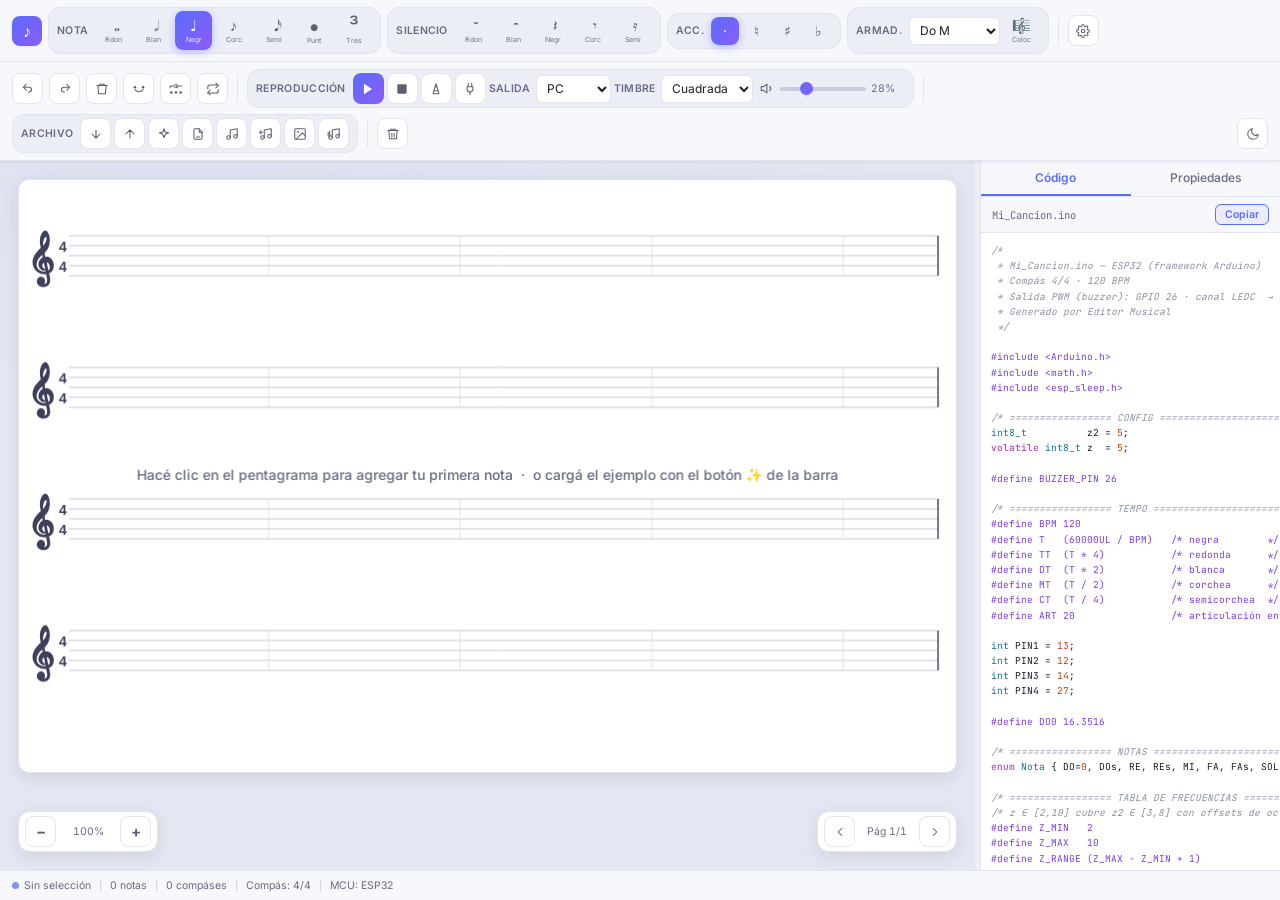
==== index.html @ 06bd2f4f "Fix: exportar la partitura como audio WAV" ====
<!DOCTYPE html>
<html lang="es" data-theme="light">
<head>
  <meta charset="UTF-8">
  <meta name="viewport" content="width=device-width, initial-scale=1.0">
  <meta name="description" content="Editor musical de pentagrama que genera código para ESP32, Arduino UNO y ATmega328P">
  <title>Editor Musical · Microcontroladores</title>
  <link rel="icon" href="data:image/svg+xml,%3Csvg%20xmlns%3D%27http%3A%2F%2Fwww.w3.org%2F2000%2Fsvg%27%20viewBox%3D%270%200%2032%2032%27%3E%0A%3Cdefs%3E%3ClinearGradient%20id%3D%27g%27%20x1%3D%270%27%20y1%3D%270%27%20x2%3D%271%27%20y2%3D%271%27%3E%0A%3Cstop%20offset%3D%270%27%20stop-color%3D%27%235B6CFF%27%2F%3E%3Cstop%20offset%3D%271%27%20stop-color%3D%27%238B5CF6%27%2F%3E%0A%3C%2FlinearGradient%3E%3C%2Fdefs%3E%0A%3Crect%20width%3D%2732%27%20height%3D%2732%27%20rx%3D%277%27%20fill%3D%27url%28%23g%29%27%2F%3E%0A%3Ctext%20x%3D%2716%27%20y%3D%2724%27%20font-family%3D%27Georgia%2Cserif%27%20font-size%3D%2722%27%20text-anchor%3D%27middle%27%20fill%3D%27%23FFFFFF%27%3E%26%239834%3B%3C%2Ftext%3E%0A%3C%2Fsvg%3E">
  <link rel="stylesheet" href="css/style.css">
</head>
<body>

<div id="app">

  <!-- TOOLBAR -->
  <header class="toolbar">

    <!-- Fila 1: controles de proyecto + herramientas musicales -->
    <div class="row row-1">
      <div class="brand" title="Editor Musical">
        <span class="brand-icon">♪</span>
      </div>

      <div class="tool-group" role="group" aria-label="Notas">
        <span class="group-label">Nota</span>
        <button class="tool-btn" data-dur="TT" data-rest="0" aria-pressed="false" title="Redonda (1)"><span class="sym">𝅝</span><span class="lbl">Rdon</span></button>
        <button class="tool-btn" data-dur="DT" data-rest="0" aria-pressed="false" title="Blanca (2)"><span class="sym">𝅗𝅥</span><span class="lbl">Blan</span></button>
        <button class="tool-btn active" data-dur="T" data-rest="0" aria-pressed="true" title="Negra (3)"><span class="sym">♩</span><span class="lbl">Negr</span></button>
        <button class="tool-btn" data-dur="MT" data-rest="0" aria-pressed="false" title="Corchea (4)"><span class="sym">♪</span><span class="lbl">Corc</span></button>
        <button class="tool-btn" data-dur="CT" data-rest="0" aria-pressed="false" title="Semicorchea (5)"><span class="sym">𝅘𝅥𝅯</span><span class="lbl">Semi</span></button>
        <button class="tool-btn dot-btn" id="dot-btn" aria-pressed="false" title="Puntillo (.)"><span class="sym">•</span><span class="lbl">Punt</span></button>
        <button class="tool-btn dot-btn" id="triplet-btn" aria-pressed="false" title="Tresillo (T): 3 figuras en el tiempo de 2"><span class="sym">³</span><span class="lbl">Tres</span></button>
      </div>

      <div class="tool-group" role="group" aria-label="Silencios">
        <span class="group-label">Silencio</span>
        <button class="tool-btn" data-dur="TT" data-rest="1" aria-pressed="false" title="Silencio de redonda"><span class="sym">𝄻</span><span class="lbl">Rdon</span></button>
        <button class="tool-btn" data-dur="DT" data-rest="1" aria-pressed="false" title="Silencio de blanca"><span class="sym">𝄼</span><span class="lbl">Blan</span></button>
        <button class="tool-btn" data-dur="T"  data-rest="1" aria-pressed="false" title="Silencio de negra"><span class="sym">𝄽</span><span class="lbl">Negr</span></button>
        <button class="tool-btn" data-dur="MT" data-rest="1" aria-pressed="false" title="Silencio de corchea"><span class="sym">𝄾</span><span class="lbl">Corc</span></button>
        <button class="tool-btn" data-dur="CT" data-rest="1" aria-pressed="false" title="Silencio de semicorchea"><span class="sym">𝄿</span><span class="lbl">Semi</span></button>
      </div>

      <div class="tool-group" role="group" aria-label="Accidentales">
        <span class="group-label">Acc.</span>
        <button class="acc-btn active" id="acc-none"    data-acc="none"    aria-pressed="true"  title="Automático: sigue la armadura">·</button>
        <button class="acc-btn"        id="acc-natural" data-acc="natural" aria-pressed="false" title="Natural (anula la armadura)">♮</button>
        <button class="acc-btn"        id="acc-sharp"   data-acc="sharp"   aria-pressed="false" title="Sostenido">♯</button>
        <button class="acc-btn"        id="acc-flat"    data-acc="flat"    aria-pressed="false" title="Bemol">♭</button>
      </div>

      <div class="tool-group" role="group" aria-label="Armadura">
        <span class="group-label">Armad.</span>
        <select class="sel-input" id="key-tool-sel" title="Armadura a colocar">
          <option value="0">Do M</option>
          <option value="1">Sol M · 1♯</option>
          <option value="2">Re M · 2♯</option>
          <option value="3">La M · 3♯</option>
          <option value="4">Mi M · 4♯</option>
          <option value="-1">Fa M · 1♭</option>
          <option value="-2">Si♭ M · 2♭</option>
          <option value="-3">Mi♭ M · 3♭</option>
          <option value="-4">La♭ M · 4♭</option>
        </select>
        <button class="tool-btn" id="btn-key-pick" aria-pressed="false"
                title="Colocar armadura: clic en el compás (2 o posterior) donde empieza a regir">
          <span class="sym">🎼</span><span class="lbl">Coloc</span>
        </button>
      </div>
      <div class="divider"></div>

      <div class="settings-wrap">
        <button class="icon-btn" id="btn-settings" title="Ajustes del proyecto"
                aria-haspopup="true" aria-expanded="false" aria-label="Ajustes del proyecto">
          <svg viewBox="0 0 24 24"><circle cx="12" cy="12" r="3"/><path d="M19.4 15a1.65 1.65 0 0 0 .33 1.82l.06.06a2 2 0 1 1-2.83 2.83l-.06-.06a1.65 1.65 0 0 0-1.82-.33 1.65 1.65 0 0 0-1 1.51V21a2 2 0 0 1-4 0v-.09A1.65 1.65 0 0 0 9 19.4a1.65 1.65 0 0 0-1.82.33l-.06.06a2 2 0 1 1-2.83-2.83l.06-.06a1.65 1.65 0 0 0 .33-1.82 1.65 1.65 0 0 0-1.51-1H3a2 2 0 0 1 0-4h.09A1.65 1.65 0 0 0 4.6 9a1.65 1.65 0 0 0-.33-1.82l-.06-.06a2 2 0 1 1 2.83-2.83l.06.06a1.65 1.65 0 0 0 1.82.33H9a1.65 1.65 0 0 0 1-1.51V3a2 2 0 0 1 4 0v.09a1.65 1.65 0 0 0 1 1.51 1.65 1.65 0 0 0 1.82-.33l.06-.06a2 2 0 1 1 2.83 2.83l-.06.06a1.65 1.65 0 0 0-.33 1.82V9a1.65 1.65 0 0 0 1.51 1H21a2 2 0 0 1 0 4h-.09a1.65 1.65 0 0 0-1.51 1z"/></svg>
        </button>

        <div class="settings-popover" id="settings-popover" hidden>
          <div class="settings-popover-title">⚙ Ajustes del proyecto</div>

          <label class="field-group" title="Nombre del proyecto">
            <span class="field-label">Título</span>
            <input class="project-title" id="title-input" type="text"
                   value="Mi_Cancion" placeholder="Título del proyecto">
          </label>

          <label class="field-group" title="Octava base (z2)">
            <span class="field-label">z2</span>
            <input class="num-input sel-input" type="number" id="z2-val" value="5" min="3" max="8">
          </label>

          <label class="field-group" title="Compás">
            <span class="field-label">Compás</span>
            <select class="sel-input" id="time-sig-sel">
              <option value="2/4">2/4</option>
              <option value="3/4">3/4</option>
              <option value="4/4" selected>4/4</option>
              <option value="6/8">6/8</option>
            </select>
          </label>

          <label class="field-group" title="Armadura inicial (compás 1)">
            <span class="field-label">Armadura</span>
            <select class="sel-input" id="key-sig-sel">
              <option value="0" selected>Do M</option>
              <option value="1">Sol M · 1♯</option>
              <option value="2">Re M · 2♯</option>
              <option value="3">La M · 3♯</option>
              <option value="4">Mi M · 4♯</option>
              <option value="-1">Fa M · 1♭</option>
              <option value="-2">Si♭ M · 2♭</option>
              <option value="-3">Mi♭ M · 3♭</option>
              <option value="-4">La♭ M · 4♭</option>
            </select>
          </label>

          <label class="field-group" title="Tempo en pulsos por minuto">
            <span class="field-label">BPM</span>
            <input class="num-input" type="number" id="bpm" value="120" min="40" max="300">
          </label>

          <label class="field-group" title="Microcontrolador de destino">
            <span class="field-label">MCU</span>
            <select class="sel-input" id="mcu-sel"></select>
          </label>
        </div>
      </div>
    </div>

    <!-- Fila 2: acciones -->
    <div class="row row-2">
      <button class="icon-btn" id="btn-undo" title="Deshacer (Ctrl+Z)" aria-label="Deshacer">
        <svg viewBox="0 0 24 24"><path d="M9 14 4 9l5-5"/><path d="M4 9h10a4 4 0 0 1 0 8h-1"/></svg>
      </button>
      <button class="icon-btn" id="btn-redo" title="Rehacer (Ctrl+Y)" aria-label="Rehacer">
        <svg viewBox="0 0 24 24"><path d="M15 14l5-5-5-5"/><path d="M20 9H10a4 4 0 0 0 0 8h1"/></svg>
      </button>
      <button class="icon-btn danger" id="btn-delete" title="Borrar nota (Supr)" aria-label="Borrar nota">
        <svg viewBox="0 0 24 24"><path d="M3 6h18M8 6V4h8v2M19 6l-1 14H6L5 6"/></svg>
      </button>
      <button class="icon-btn" id="btn-tie" title="Ligar con la siguiente nota (L)" aria-label="Ligadura">
        <svg viewBox="0 0 24 24"><circle cx="5" cy="9" r="2.2" fill="currentColor" stroke="none"/><circle cx="19" cy="9" r="2.2" fill="currentColor" stroke="none"/><path d="M5 13c4 5 10 5 14 0"/></svg>
      </button>
      <button class="icon-btn" id="btn-triplet" title="Atresillar selección (T): 3 notas en el tiempo de 2" aria-label="Atresillar selección">
        <svg viewBox="0 0 24 24"><circle cx="4" cy="18" r="2.2" fill="currentColor" stroke="none"/><circle cx="12" cy="18" r="2.2" fill="currentColor" stroke="none"/><circle cx="20" cy="18" r="2.2" fill="currentColor" stroke="none"/><path d="M2 10V7h8M14 10V7h8"/><text x="12" y="10" font-size="10" font-weight="700" fill="currentColor" stroke="none" text-anchor="middle">3</text></svg>
      </button>
      <button class="icon-btn" id="btn-repeat-toggle" title="Repeticiones (panel flotante)" aria-label="Repeticiones" aria-pressed="false">
        <svg viewBox="0 0 24 24"><path d="M17 2l4 4-4 4"/><path d="M3 11V9a4 4 0 0 1 4-4h14"/><path d="M7 22l-4-4 4-4"/><path d="M21 13v2a4 4 0 0 1-4 4H3"/></svg>
      </button>
      <div class="divider"></div>

      <div class="tool-group" role="group" aria-label="Reproducción">
        <span class="group-label">Reproducción</span>
        <button class="icon-btn play-btn" id="btn-play" title="Reproducir desde la nota seleccionada (Espacio)" aria-label="Reproducir">
          <svg viewBox="0 0 24 24"><polygon points="5,3 19,12 5,21" fill="currentColor" stroke="none"/></svg>
        </button>
        <button class="icon-btn" id="btn-stop" title="Detener" aria-label="Detener">
          <svg viewBox="0 0 24 24"><rect x="4" y="4" width="16" height="16" rx="2" fill="currentColor" stroke="none"/></svg>
        </button>
        <button class="icon-btn" id="btn-metronome" title="Metrónomo (acento en el primer beat de cada compás)" aria-label="Metrónomo" aria-pressed="false">
          <svg viewBox="0 0 24 24"><path d="M12 3l5 17H7z"/><path d="M9.5 15h5"/><circle cx="12" cy="9" r="1" fill="currentColor" stroke="none"/></svg>
        </button>
        <button class="icon-btn" id="btn-serial" title="Conectar microcontrolador por USB (modo en vivo)" aria-label="Conectar microcontrolador">
          <svg viewBox="0 0 24 24"><path d="M9 2v6M15 2v6M7 8h10v4a5 5 0 0 1-10 0z"/><path d="M12 17v5"/></svg>
        </button>
        <label class="field-group" title="Destino de reproducción">
          <span class="field-label">Salida</span>
          <select class="sel-input" id="output-sel">
            <option value="pc" selected>PC</option>
            <option value="hw">En vivo</option>
            <option value="both">Ambos</option>
          </select>
        </label>

        <label class="field-group" title="Timbre solo para monitoreo en PC — el hardware (buzzer) siempre suena onda cuadrada">
          <span class="field-label">Timbre</span>
          <select class="sel-input" id="timbre-sel">
            <option value="square" selected>Cuadrada</option>
            <option value="triangle">Triangular</option>
            <option value="sine">Seno</option>
            <option value="sawtooth">Sierra</option>
          </select>
        </label>

        <div class="field-group volume-group" title="Volumen">
          <svg class="vol-icon" viewBox="0 0 24 24" aria-hidden="true">
            <path d="M11 5 6 9H2v6h4l5 4z"/>
            <path d="M15.5 8.5a5 5 0 0 1 0 7"/>
          </svg>
          <input type="range" id="volume-slider" min="0" max="100" value="28" aria-label="Volumen">
          <span id="volume-label" class="volume-label">28%</span>
        </div>
      </div>
      <div class="divider"></div>

      <div class="tool-group" role="group" aria-label="Archivo">
        <span class="group-label">Archivo</span>
        <button class="icon-btn" id="btn-save" title="Guardar proyecto (.json)" aria-label="Guardar proyecto">
          <svg viewBox="0 0 24 24"><path d="M12 5v14M5 12l7 7 7-7"/></svg>
        </button>
        <button class="icon-btn" id="btn-load" title="Cargar proyecto (.json)" aria-label="Cargar proyecto">
          <svg viewBox="0 0 24 24"><path d="M12 19V5M5 12l7-7 7 7"/></svg>
        </button>
        <button class="icon-btn" id="btn-demo" title="Cargar canción de ejemplo (Himno de la Alegría)" aria-label="Cargar demo">
          <svg viewBox="0 0 24 24"><path d="M12 3l1.9 5.6L20 10l-5.4 2.1L12 18l-2.6-5.9L4 10l6.1-1.4z"/></svg>
        </button>
        <button class="icon-btn" id="btn-export" title="Exportar código del MCU" aria-label="Exportar código">
          <svg viewBox="0 0 24 24"><path d="M14 3H7a2 2 0 0 0-2 2v14a2 2 0 0 0 2 2h10a2 2 0 0 0 2-2V9z"/><polyline points="14,3 14,9 20,9"/><line x1="9" y1="17" x2="15" y2="17"/></svg>
        </button>
        <button class="icon-btn" id="btn-export-midi" title="Exportar MIDI (.mid)" aria-label="Exportar MIDI">
          <svg viewBox="0 0 24 24">
            <path d="M9 18V5l12-2v13"/>
            <circle cx="6" cy="18" r="3"/>
            <circle cx="18" cy="16" r="3"/>
          </svg>
        </button>

        <button class="icon-btn" id="btn-import-midi" title="Importar MIDI (.mid)" aria-label="Importar MIDI">
          <svg viewBox="0 0 24 24">
            <path d="M9 18V5l12-2v13"/>
            <circle cx="6" cy="18" r="3"/>
            <circle cx="18" cy="16" r="3"/>
            <path d="M2 7v6M-1 10h6" transform="translate(1,-1)"/>
          </svg>
        </button>

        <button class="icon-btn" id="btn-export-png" title="Exportar partitura como imagen PNG" aria-label="Exportar PNG">
          <svg viewBox="0 0 24 24">
            <rect x="3" y="3" width="18" height="18" rx="2"/>
            <circle cx="8.5" cy="8.5" r="1.5" fill="currentColor" stroke="none"/>
            <path d="M21 15l-5-5L5 21"/>
          </svg>
        </button>

        <button class="icon-btn" id="btn-export-wav" title="Exportar audio como WAV" aria-label="Exportar WAV">
          <svg viewBox="0 0 24 24">
            <path d="M9 18V5l12-2v13"/>
            <circle cx="6" cy="18" r="3"/>
            <circle cx="18" cy="16" r="3"/>
            <path d="M2 9v6M4.5 7v10"/>
          </svg>
        </button>

        <input type="file" id="file-input" accept=".json" style="display:none">
        <input type="file" id="midi-file-input" accept=".mid,.midi" style="display:none">
      </div>
      <div class="divider"></div>

      <button class="icon-btn danger" id="btn-clear" title="Limpiar todo" aria-label="Limpiar todo">
        <svg viewBox="0 0 24 24"><path d="M3 6h18M19 6l-1 14H6L5 6M8 6V4h8v2"/><line x1="10" y1="11" x2="10" y2="17"/><line x1="14" y1="11" x2="14" y2="17"/></svg>
      </button>

      <div style="margin-left:auto">
        <button class="icon-btn" id="btn-theme" title="Cambiar tema claro/oscuro" aria-label="Cambiar tema">
          <svg viewBox="0 0 24 24"><path d="M21 12.79A9 9 0 1 1 11.21 3 7 7 0 0 0 21 12.79z"/></svg>
        </button>
      </div>
    </div>

  </header>

  <!-- ÁREA PRINCIPAL -->
  <div class="workspace">

    <!-- Pentagrama -->
    <div class="score-wrapper" id="score-container">
      <canvas id="score-canvas" role="img" aria-label="Partitura"></canvas>
      <div id="sr-live" class="sr-only" aria-live="polite"></div>

      <div class="page-overlay">
        <button class="icon-btn" id="btn-prev-page" title="Página anterior" aria-label="Página anterior">
          <svg viewBox="0 0 24 24"><polyline points="15,18 9,12 15,6"/></svg>
        </button>
        <span class="page-label" id="page-ind">Pág 1/1</span>
        <button class="icon-btn" id="btn-next-page" title="Página siguiente" aria-label="Página siguiente">
          <svg viewBox="0 0 24 24"><polyline points="9,18 15,12 9,6"/></svg>
        </button>
      </div>

      <div class="zoom-overlay">
        <button class="icon-btn" id="btn-zoom-out" title="Alejar (Ctrl+rueda)" aria-label="Alejar">−</button>
        <span class="page-label" id="zoom-ind">100%</span>
        <button class="icon-btn" id="btn-zoom-in" title="Acercar (Ctrl+rueda)" aria-label="Acercar">+</button>
      </div>

      <!-- Panel flotante de repeticiones (acoplado al pie del pentagrama) -->
      <div class="repeat-panel" id="repeat-panel" hidden>
        <div class="repeat-panel-head" id="repeat-panel-head">
          <span class="repeat-panel-title">🔁 Repeticiones</span>
          <div class="repeat-panel-tools">
            <button class="repeat-panel-btn" id="btn-repeat-pin" title="Fijar el panel (se reabre al recargar)" aria-pressed="true" aria-label="Fijar">📌</button>
            <button class="repeat-panel-btn" id="btn-repeat-dock" title="Volver al pie del pentagrama" aria-label="Acoplar al pie">⤓</button>
            <button class="repeat-panel-btn" id="btn-repeat-close" title="Cerrar" aria-label="Cerrar">✕</button>
          </div>
        </div>
        <button class="copy-btn rp-pick" id="btn-repeat-pick" aria-pressed="false"
                title="Elegir el compás inicial y final haciendo clic en la partitura">
          🖱 Elegir en la partitura
        </button>
        <div class="repeat-form">
          <span class="field-label">C.</span>
          <input class="num-input rep-input" type="number" id="rep-from" min="1" value="1" title="Desde compás">
          <span class="field-label">a</span>
          <input class="num-input rep-input" type="number" id="rep-to" min="1" value="2" title="Hasta compás">
          <span class="field-label">×</span>
          <input class="num-input rep-input" type="number" id="rep-times" min="2" max="16" value="2" title="Veces">
          <button class="copy-btn" id="rep-add">Agregar</button>
        </div>
        <div id="rep-list" class="repeat-list"></div>
        <p class="note-small">Cada repetición se genera como un bucle <code>for</code> en el firmware (ahorra memoria flash).</p>
      </div>
    </div>

    <div class="sidebar-resizer" id="sidebar-resizer" title="Arrastrar para redimensionar"></div>

    <!-- Panel lateral -->
    <aside class="side-panel" id="side-panel">

      <div class="tabs" id="side-tabs" role="tablist">
        <button class="tab active" data-tab="code"  role="tab" aria-selected="true">Código</button>
        <button class="tab"        data-tab="props" role="tab" aria-selected="false">Propiedades</button>
      </div>

      <!-- Tab Código -->
      <div class="tab-content" id="tab-code">

        <!-- Vista normal: código generado por canción -->
        <div class="code-view" id="code-view-song">
          <div class="code-header">
            <span class="code-title" id="code-title">Mi_Cancion.ino</span>
            <button class="copy-btn" id="btn-copy">Copiar</button>
          </div>
          <pre class="code-output" id="code-output" tabindex="0"></pre>
        </div>

        <!-- Vista en vivo: firmware fijo del intérprete ESP32 -->
        <div class="code-view" id="code-view-live" style="display:none">
          <div class="code-header">
            <span class="code-title" id="live-code-title">firmware en vivo (flashear una vez)</span>
            <button class="copy-btn" id="btn-copy-live">Copiar</button>
          </div>
          <pre class="code-output" id="live-code-output" tabindex="0"></pre>
        </div>

      </div>

      <!-- Tab Propiedades -->
      <div class="tab-content" id="tab-props" style="display:none">
        <div class="props-tab">

          <section class="prop-section">
            <h3 class="section-title">Tonalidad por compás</h3>
            <p class="note-small" style="margin-bottom:8px">
              La armadura del <strong>compás 1</strong> se elige con «Armadura» en la barra superior.
              Acá podés cambiarla desde cualquier compás (los siguientes heredan la nueva
              tonalidad hasta el próximo cambio), o con la herramienta 🎼 sobre la partitura.
            </p>
            <div class="repeat-form">
              <span class="field-label">Compás</span>
              <input class="num-input rep-input" type="number" id="key-change-measure" min="2" value="2" title="Desde qué compás aplica">
              <select class="sel-input" id="key-change-key" title="Nueva armadura">
                <option value="0">Do M</option>
                <option value="1">Sol M · 1♯</option>
                <option value="2">Re M · 2♯</option>
                <option value="3">La M · 3♯</option>
                <option value="4">Mi M · 4♯</option>
                <option value="-1">Fa M · 1♭</option>
                <option value="-2">Si♭ M · 2♭</option>
                <option value="-3">Mi♭ M · 3♭</option>
                <option value="-4">La♭ M · 4♭</option>
              </select>
              <button class="copy-btn" id="key-change-add">Agregar</button>
            </div>
            <div id="key-change-list" class="repeat-list"></div>
          </section>

          <section class="prop-section">
            <h3 class="section-title">Partitura</h3>
            <div class="prop-row"><span class="prop-label">Notas totales</span><span class="prop-value" id="prop-notes">0</span></div>
            <div class="prop-row"><span class="prop-label">Compases</span><span class="prop-value" id="prop-measures">0</span></div>
            <div class="prop-row"><span class="prop-label">Completos</span><span class="prop-value" id="prop-complete">0</span></div>
          </section>

          <section class="prop-section">
            <h3 class="section-title">Repeticiones</h3>
            <p class="note-small">
              Las repeticiones ahora viven en un panel flotante sobre la partitura
              (botón <strong>🔁 Repeticiones</strong> en la barra). Se puede arrastrar,
              fijar al pie del pentagrama o cerrar.
            </p>
          </section>

          <section class="prop-section">
            <h3 class="section-title">Código adicional · <span id="extra-code-mcu">ESP32</span></h3>
            <textarea class="mcu-textarea" id="extra-code"
              placeholder="Código C propio (funciones, defines...). Se inserta en la plantilla antes de setup()/main()."></textarea>
            <p class="note-small">Se guarda por microcontrolador junto con el proyecto.</p>
          </section>

          <section class="prop-section">
            <h3 class="section-title">Rango de notas</h3>
            <p class="note-small" style="margin-bottom:6px">
              Desde <strong>SOL</strong> una octava abajo (SOL₋) hasta
              <strong>RE</strong> dos octavas arriba (RE⁺²), relativo a z2.
            </p>
            <div class="equiv-grid">
              <span>DO♯ = RE♭</span><span>RE♯ = MI♭</span>
              <span>FA♯ = SOL♭</span><span>SOL♯ = LA♭</span>
              <span>LA♯ = SI♭</span><span>MI♯ = FA</span>
            </div>
            <p class="note-small">El código generado usa sostenidos; los cambios de octava (SI♯, DO♭…) se resuelven automáticamente.</p>
          </section>

          <section class="prop-section">
            <h3 class="section-title">Duraciones (negra = 60000/BPM ms)</h3>
            <div class="dur-table">
              <span class="dur-sym">𝅝</span><code class="dur-code">TT</code><span class="dur-name">Redonda</span><span class="dur-val">T×4</span>
              <span class="dur-sym">𝅗𝅥</span><code class="dur-code">DT</code><span class="dur-name">Blanca</span><span class="dur-val">T×2</span>
              <span class="dur-sym">♩</span><code class="dur-code">T</code><span class="dur-name">Negra</span><span class="dur-val">T×1</span>
              <span class="dur-sym">♪</span><code class="dur-code">MT</code><span class="dur-name">Corchea</span><span class="dur-val">T÷2</span>
              <span class="dur-sym">𝅘𝅥𝅯</span><code class="dur-code">CT</code><span class="dur-name">Semicorchea</span><span class="dur-val">T÷4</span>
            </div>
            <p class="note-small">Tresillo (³): la figura dura ⅔ de lo normal — tres notas suenan en el tiempo de dos (3 corcheas = 1 negra).</p>
          </section>

          <section class="prop-section">
            <h3 class="section-title">Líneas del pentagrama</h3>
            <div class="staff-ref">
              <div class="staff-ref-row"><span>Línea 5 (sup.)</span><strong>FA⁺</strong></div>
              <div class="staff-ref-row"><span>Línea 4</span><strong>RE⁺</strong></div>
              <div class="staff-ref-row"><span>Línea 3</span><strong>SI</strong></div>
              <div class="staff-ref-row"><span>Línea 2</span><strong>SOL</strong></div>
              <div class="staff-ref-row"><span>Línea 1 (inf.)</span><strong>MI ← ref. 0</strong></div>
            </div>
          </section>

          <section class="prop-section">
            <h3 class="section-title">Atajos de teclado</h3>
            <div class="shortcut-grid">
              <kbd>1–5</kbd><span>Duración de nota</span>
              <kbd>R</kbd><span>Nota ↔ silencio</span>
              <kbd>L</kbd><span>Ligar con la siguiente</span>
              <kbd>.</kbd><span>Puntillo</span>
              <kbd>T</kbd><span>Tresillo (selección o herramienta)</span>
              <kbd>Espacio</kbd><span>Reproducir / detener</span>
              <kbd>← →</kbd><span>Navegar notas</span>
              <kbd>↑ ↓</kbd><span>Transponer nota</span>
              <kbd>Supr</kbd><span>Borrar selección</span>
              <kbd>Ctrl+Z/Y</kbd><span>Deshacer / rehacer</span>
              <kbd>Shift+clic</kbd><span>Seleccionar rango</span>
              <kbd>Ctrl+clic</kbd><span>Agregar a selección</span>
              <kbd>Ctrl+C/X/V</kbd><span>Copiar / cortar / pegar</span>
              <kbd>Ctrl+D</kbd><span>Duplicar selección</span>
              <kbd>Ctrl+A</kbd><span>Seleccionar todo</span>
            </div>
          </section>

        </div>
      </div>

    </aside>

  </div><!-- /.workspace -->

  <!-- BARRA DE ESTADO -->
  <footer class="statusbar">
    <span class="item"><span class="dot"></span><span id="status-note">Sin selección</span></span>
    <span class="sep">|</span><span class="item" id="status-count">0 notas</span>
    <span class="sep">|</span><span class="item" id="status-dur">0 compases</span>
    <span class="sep">|</span><span class="item" id="status-timesig">Compás: 4/4</span>
    <span class="sep">|</span><span class="item" id="status-mcu">MCU: ESP32</span>
  </footer>

</div><!-- /#app -->

<!-- Notificaciones -->
<div id="toast-container" aria-live="polite"></div>

<script type="module" src="js/main.js"></script>

</body>
</html>
---- css/style.css ----
/* ============================================================
   Editor Musical · Microcontroladores — Estilos
   Tema claro/oscuro con acento índigo-violeta
   ============================================================ */

/* ── FUENTES (auto-hospedadas, sin CDN externo) ────────────────
   Variable fonts en subset "latin" (cubre acentos/ñ/¿¡ del español);
   una @font-face por peso, todas apuntando al mismo archivo variable,
   como sirve Google Fonts para navegadores modernos. */
@font-face {
  font-family: 'Inter';
  font-style: normal;
  font-weight: 400;
  font-display: swap;
  src: url('fonts/inter-variable-latin.woff2') format('woff2');
}
@font-face {
  font-family: 'Inter';
  font-style: normal;
  font-weight: 500;
  font-display: swap;
  src: url('fonts/inter-variable-latin.woff2') format('woff2');
}
@font-face {
  font-family: 'Inter';
  font-style: normal;
  font-weight: 600;
  font-display: swap;
  src: url('fonts/inter-variable-latin.woff2') format('woff2');
}
@font-face {
  font-family: 'Inter';
  font-style: normal;
  font-weight: 700;
  font-display: swap;
  src: url('fonts/inter-variable-latin.woff2') format('woff2');
}
@font-face {
  font-family: 'JetBrains Mono';
  font-style: normal;
  font-weight: 400;
  font-display: swap;
  src: url('fonts/jetbrains-mono-variable-latin.woff2') format('woff2');
}
@font-face {
  font-family: 'JetBrains Mono';
  font-style: normal;
  font-weight: 500;
  font-display: swap;
  src: url('fonts/jetbrains-mono-variable-latin.woff2') format('woff2');
}

/* ── TOKENS DE COLOR ─────────────────────────────────────────── */
:root {
  --bg-base:       #ECEEF6;
  --bg-panel:      #FFFFFF;
  --bg-toolbar:    #F7F8FC;
  --bg-score:      #FFFFFF;
  --bg-score-area: #E4E7F1;
  --bg-sidebar:    #F7F8FC;
  --bg-input:      #FFFFFF;
  --bg-hover:      #ECEEF8;
  --bg-selected:   #E8EBFF;
  --bg-group:      #ECEEF6;

  --text-primary:   #1B1D29;
  --text-secondary: #5C5F70;
  --text-muted:     #686B82;
  --text-inverse:   #FFFFFF;

  --border-subtle:  #E2E4EE;
  --border-medium:  #C9CCDB;
  --border-strong:  #A2A5B8;

  --accent:         #5B6CFF;
  --accent-2:       #8B5CF6;
  --accent-hover:   #4757E6;
  --accent-muted:   #EBEDFF;
  --accent-text:    #FFFFFF;
  --accent-grad:    linear-gradient(135deg, #5B6CFF 0%, #8B5CF6 100%);

  --success:        #1FA56C;
  --success-muted:  #E3F6ED;
  --warning:        #E8930C;
  --warning-muted:  #FDF3E0;
  --danger:         #E5484D;
  --danger-muted:   #FDEBEC;

  --staff-line:     #B9BCCF;
  --staff-bar:      #DADCEA;
  --staff-clef:     #3D405A;
  --note-normal:    #1B1D29;
  --note-selected:  #E5484D;
  --note-active:    #F76B15;
  --note-label:     #5B6CFF;
  --note-rest:      #6B6E80;
  --ledger-line:    #9A9DB5;

  --shadow-sm:      0 1px 3px rgba(27, 29, 41, .08);
  --shadow-md:      0 4px 16px rgba(27, 29, 41, .10);
  --shadow-lg:      0 12px 32px rgba(27, 29, 41, .14);
  --glow-accent:    0 0 0 3px rgba(91, 108, 255, .18);

  --radius-sm:      6px;
  --radius-md:      8px;
  --radius-lg:      12px;

  --font-sans:  'Inter', -apple-system, BlinkMacSystemFont, 'Segoe UI', Roboto, sans-serif;
  --font-mono:  'JetBrains Mono', 'Consolas', 'Fira Code', monospace;

  --text-xs: 10.5px;
  --text-sm: 12px;
  --text-md: 14px;

  --transition-fast:   .12s ease;
  --transition-normal: .22s ease;

  --sidebar-w:    300px;
  --statusbar-h:  30px;

  /* Tokens de sintaxis (panel de código) */
  --tok-kw:   #B146C2;
  --tok-type: #0E7490;
  --tok-pre:  #7C3AED;
  --tok-num:  #C2410C;
  --tok-str:  #15803D;
  --tok-com:  #8B8FA3;
  --tok-fn:   #4757E6;
}

:root[data-theme="dark"] {
  --bg-base:       #14151B;
  --bg-panel:      #1E2028;
  --bg-toolbar:    #191B22;
  --bg-score:      #1B1D25;
  --bg-score-area: #101116;
  --bg-sidebar:    #191B22;
  --bg-input:      #262934;
  --bg-hover:      #2B2E3B;
  --bg-selected:   #252A45;
  --bg-group:      #242631;

  --text-primary:   #EDEEF5;
  --text-secondary: #A8ABBC;
  --text-muted:     #84889C;
  --text-inverse:   #14151B;

  --border-subtle:  #2C2F3B;
  --border-medium:  #3C404F;
  --border-strong:  #565B6E;

  --accent:         #7C8AFF;
  --accent-2:       #A78BFA;
  --accent-hover:   #94A0FF;
  --accent-muted:   #262B4D;
  --accent-text:    #FFFFFF;
  --accent-grad:    linear-gradient(135deg, #6573F8 0%, #9D6FF8 100%);

  --success:        #3DD68C;
  --success-muted:  #1B3328;
  --warning:        #F5A524;
  --warning-muted:  #382A15;
  --danger:         #FF6369;
  --danger-muted:   #3B1F22;

  --staff-line:     #3D4153;
  --staff-bar:      #2F3242;
  --staff-clef:     #B5B8CC;
  --note-normal:    #E8E9F2;
  --note-selected:  #FF6369;
  --note-active:    #FF8A3D;
  --note-label:     #7C8AFF;
  --note-rest:      #8E92A6;
  --ledger-line:    #5A5E75;

  --shadow-sm:      0 1px 3px rgba(0, 0, 0, .35);
  --shadow-md:      0 4px 16px rgba(0, 0, 0, .40);
  --shadow-lg:      0 12px 32px rgba(0, 0, 0, .50);
  --glow-accent:    0 0 0 3px rgba(124, 138, 255, .22);

  --tok-kw:   #D673E3;
  --tok-type: #4DD0E1;
  --tok-pre:  #B794F6;
  --tok-num:  #FFA06A;
  --tok-str:  #7EE2A8;
  --tok-com:  #6A6E80;
  --tok-fn:   #8FA0FF;
}

/* ── RESET ───────────────────────────────────────────────────── */
*, *::before, *::after { box-sizing: border-box; margin: 0; padding: 0; }

html, body { height: 100%; overflow: hidden; }

body {
  font-family: var(--font-sans);
  font-size: var(--text-md);
  color: var(--text-primary);
  background: var(--bg-base);
  -webkit-font-smoothing: antialiased;
}

button {
  font-family: var(--font-sans);
  font-size: var(--text-sm);
  cursor: pointer;
  border: none;
  background: none;
  color: inherit;
  transition: background var(--transition-fast), color var(--transition-fast),
              border-color var(--transition-fast), box-shadow var(--transition-fast),
              transform var(--transition-fast);
}

button:disabled { opacity: .35; cursor: not-allowed; pointer-events: none; }

input, select, textarea {
  font-family: var(--font-sans);
  font-size: var(--text-sm);
  color: var(--text-primary);
  background: var(--bg-input);
  border: 1px solid var(--border-subtle);
  border-radius: var(--radius-sm);
  outline: none;
  transition: border-color var(--transition-fast), box-shadow var(--transition-fast);
}

input:focus, select:focus, textarea:focus {
  border-color: var(--accent);
  box-shadow: var(--glow-accent);
}

.icon-btn:focus-visible,
.tool-btn:focus-visible,
.acc-btn:focus-visible,
.tab:focus-visible,
.copy-btn:focus-visible {
  outline: 2px solid var(--accent);
  outline-offset: 2px;
  box-shadow: var(--glow-accent);
}

pre { font-family: var(--font-mono); font-size: var(--text-xs); }

::-webkit-scrollbar { width: 8px; height: 8px; }
::-webkit-scrollbar-track { background: transparent; }
::-webkit-scrollbar-thumb { background: var(--border-medium); border-radius: 4px; }
::-webkit-scrollbar-thumb:hover { background: var(--border-strong); }

/* ── LAYOUT PRINCIPAL ────────────────────────────────────────── */
#app {
  display: flex;
  flex-direction: column;
  height: 100vh;
  width: 100vw;
  overflow: hidden;
  background: var(--bg-base);
  color: var(--text-primary);
}

.workspace {
  display: flex;
  flex: 1;
  overflow: hidden;
  min-height: 0;
}

/* ── TOOLBAR ─────────────────────────────────────────────────── */
.toolbar {
  background: var(--bg-toolbar);
  border-bottom: 1px solid var(--border-subtle);
  flex-shrink: 0;
  -webkit-user-select: none;
  user-select: none;
  box-shadow: var(--shadow-sm);
  position: relative;
  z-index: 5;
}

.row {
  display: flex;
  align-items: center;
  gap: 6px;
  padding: 7px 12px;
  flex-wrap: wrap;
}

.row-1 { border-bottom: 1px solid var(--border-subtle); }

.divider {
  width: 1px;
  height: 26px;
  background: var(--border-subtle);
  flex-shrink: 0;
  margin: 0 3px;
}

/* Marca */
.brand {
  display: flex;
  align-items: center;
  justify-content: center;
  width: 30px;
  height: 30px;
  border-radius: var(--radius-md);
  background: var(--accent-grad);
  color: #fff;
  font-size: 16px;
  font-weight: 700;
  box-shadow: var(--shadow-sm);
  flex-shrink: 0;
}

/* Grupos de herramientas (pastillas) */
.tool-group {
  display: flex;
  align-items: center;
  gap: 3px;
  padding: 3px 8px 3px 6px;
  background: var(--bg-group);
  border: 1px solid var(--border-subtle);
  border-radius: var(--radius-lg);
}

.group-label {
  font-size: var(--text-xs);
  font-weight: 600;
  letter-spacing: .03em;
  color: var(--text-muted);
  white-space: nowrap;
  flex-shrink: 0;
  margin: 0 4px 0 2px;
  text-transform: uppercase;
}

/* Título editable del proyecto */
.project-title {
  height: 30px;
  width: 170px;
  padding: 0 10px;
  font-size: var(--text-sm);
  font-weight: 600;
  color: var(--text-primary);
  background: transparent;
  border: 1px solid transparent;
  border-radius: var(--radius-md);
}

.project-title:hover { border-color: var(--border-medium); background: var(--bg-input); }
.project-title:focus { background: var(--bg-input); border-color: var(--accent); }

/* Campos de formulario en toolbar */
.field-group { display: flex; align-items: center; gap: 5px; }
.field-label {
  font-size: var(--text-xs);
  font-weight: 600;
  color: var(--text-muted);
  text-transform: uppercase;
  letter-spacing: .03em;
}

.num-input {
  width: 52px;
  height: 28px;
  text-align: center;
  padding: 0 4px;
  -moz-appearance: textfield;
  appearance: textfield;
}

.num-input::-webkit-inner-spin-button,
.num-input::-webkit-outer-spin-button {
  -webkit-appearance: none;
  margin: 0;
}

.sel-input {
  height: 28px;
  padding: 0 6px;
  cursor: pointer;
}

/* ── Botones de herramienta (nota/silencio) ──────────────────── */
.tool-btn {
  display: flex;
  flex-direction: column;
  align-items: center;
  justify-content: center;
  width: 37px;
  height: 39px;
  border: 1px solid transparent;
  border-radius: var(--radius-md);
  background: transparent;
  color: var(--text-secondary);
  gap: 1px;
  flex-shrink: 0;
}

.tool-btn:hover:not(:disabled) {
  color: var(--accent);
  background: var(--bg-panel);
  border-color: var(--border-subtle);
  box-shadow: var(--shadow-sm);
}

.tool-btn.active {
  background: var(--accent-grad);
  border-color: transparent;
  color: var(--accent-text);
  box-shadow: 0 2px 8px rgba(91, 108, 255, .40);
}

.tool-btn .sym { font-size: 15px; line-height: 1.1; }
.tool-btn .lbl { font-size: 7px;  line-height: 1; opacity: .85; }
.dot-btn .sym  { font-size: 22px; line-height: .9; }

/* ── Botones de accidental ───────────────────────────────────── */
.acc-btn {
  width: 28px;
  height: 28px;
  border: 1px solid transparent;
  border-radius: var(--radius-md);
  background: transparent;
  color: var(--text-secondary);
  font-size: 14px;
  flex-shrink: 0;
}

.acc-btn:hover {
  color: var(--accent);
  background: var(--bg-panel);
  border-color: var(--border-subtle);
}
.acc-btn.active {
  background: var(--accent-grad);
  color: var(--accent-text);
  border-color: transparent;
  box-shadow: 0 2px 8px rgba(91, 108, 255, .40);
}

/* ── Botones de icono ────────────────────────────────────────── */
.icon-btn {
  display: flex;
  align-items: center;
  justify-content: center;
  width: 31px;
  height: 31px;
  border: 1px solid var(--border-subtle);
  border-radius: var(--radius-md);
  background: var(--bg-panel);
  color: var(--text-secondary);
  flex-shrink: 0;
}

.icon-btn:hover {
  border-color: var(--accent);
  color: var(--accent);
  box-shadow: var(--shadow-sm);
}
.icon-btn.danger:hover {
  border-color: var(--danger);
  color: var(--danger);
  background: var(--danger-muted);
}

.icon-btn svg {
  width: 14px;
  height: 14px;
  stroke: currentColor;
  fill: none;
  stroke-width: 1.8;
  stroke-linecap: round;
  stroke-linejoin: round;
}

/* Botón de play destacado */
.play-btn {
  background: var(--accent-grad);
  border-color: transparent;
  color: #fff;
}
.play-btn:hover {
  color: #fff;
  border-color: transparent;
  box-shadow: 0 2px 10px rgba(91, 108, 255, .45);
}
@media (prefers-reduced-motion: no-preference) {
  .tool-btn:hover:not(:disabled) { transform: translateY(-1px); }
  .acc-btn:hover                 { transform: translateY(-1px); }
  .icon-btn:hover                { transform: translateY(-1px); }

  body.is-playing .play-btn {
    animation: playing-pulse 1.2s ease-in-out infinite;
  }
  body.is-playing .statusbar .dot {
    animation: dot-blink 1s ease-in-out infinite;
  }
}

/* Botón serial conectado (ESP32 en vivo) */
.icon-btn.connected {
  color: var(--success);
  border-color: var(--success);
  background: var(--success-muted);
}
.icon-btn.connected:hover {
  color: var(--success);
  border-color: var(--success);
}

/* Botón metrónomo activo */
#btn-metronome[aria-pressed="true"] {
  color: var(--accent);
  border-color: var(--accent);
  background: var(--accent-muted, rgba(91, 108, 255, .12));
}

@keyframes playing-pulse {
  0%, 100% { box-shadow: 0 0 0 0 rgba(91, 108, 255, .45); }
  50%      { box-shadow: 0 0 0 6px rgba(91, 108, 255, 0); }
}

/* Volumen */
.volume-group { padding: 0 4px; }

.vol-icon {
  width: 15px;
  height: 15px;
  stroke: var(--text-muted);
  fill: none;
  stroke-width: 1.8;
  stroke-linecap: round;
  stroke-linejoin: round;
  flex-shrink: 0;
}

.volume-label {
  font-size: var(--text-xs);
  color: var(--text-muted);
  min-width: 30px;
  font-variant-numeric: tabular-nums;
}

input[type="range"] {
  -webkit-appearance: none;
  appearance: none;
  width: 86px;
  height: 4px;
  border: none;
  border-radius: 2px;
  background: var(--border-medium);
  cursor: pointer;
  box-shadow: none;
}

input[type="range"]::-webkit-slider-thumb {
  -webkit-appearance: none;
  width: 13px;
  height: 13px;
  border-radius: 50%;
  background: var(--accent-grad);
  box-shadow: var(--shadow-sm);
  transition: transform var(--transition-fast);
}
input[type="range"]::-webkit-slider-thumb:hover { transform: scale(1.2); }

input[type="range"]::-moz-range-thumb {
  width: 13px;
  height: 13px;
  border: none;
  border-radius: 50%;
  background: var(--accent);
  box-shadow: var(--shadow-sm);
}

input[type="range"]:focus-visible::-webkit-slider-thumb { box-shadow: var(--glow-accent); }
input[type="range"]:focus-visible::-moz-range-thumb     { box-shadow: var(--glow-accent); }

/* ── Popover "⚙ Ajustes" (título/z2/compás/armadura inicial/BPM/MCU) ──
   Agrupa los controles de proyecto detrás del botón engranaje para que
   la fila 1 quede solo con las herramientas de composición (Fase 8.5). */
.settings-wrap { position: relative; }

.settings-popover {
  position: absolute;
  top: calc(100% + 8px);
  right: 0;
  z-index: 20;
  display: flex;
  flex-direction: column;
  gap: 9px;
  padding: 12px 14px;
  background: var(--bg-panel);
  border: 1px solid var(--border-subtle);
  border-radius: var(--radius-lg);
  box-shadow: var(--shadow-lg);
  min-width: 230px;
}
.settings-popover[hidden] { display: none; }

.settings-popover-title {
  font-size: var(--text-xs);
  font-weight: 700;
  color: var(--text-secondary);
  text-transform: uppercase;
  letter-spacing: .04em;
  margin-bottom: 2px;
}

.settings-popover .field-group { justify-content: space-between; gap: 10px; }
.settings-popover .project-title { width: 100%; border-color: var(--border-subtle); }
.settings-popover .sel-input,
.settings-popover .num-input { width: 130px; }
.settings-popover .num-input { width: 60px; }

/* Indicador de página */
.page-label {
  font-size: var(--text-xs);
  color: var(--text-muted);
  min-width: 52px;
  text-align: center;
  font-variant-numeric: tabular-nums;
}

/* ── SCORE (PENTAGRAMA) ──────────────────────────────────────── */
.score-wrapper {
  flex: 1;
  overflow: auto;
  background:
    radial-gradient(1200px 500px at 20% -10%, rgba(91, 108, 255, .06), transparent 60%),
    var(--bg-score-area);
  position: relative;
  padding: 18px;
}

.score-wrapper canvas {
  display: block;
  background: var(--bg-score);
  border-radius: var(--radius-lg);
  box-shadow: var(--shadow-md);
  border: 1px solid var(--border-subtle);
}

/* Paginación flotante (patrón visor de PDF) */
.page-overlay {
  position: absolute;
  right: 18px;
  bottom: 18px;
  display: flex;
  align-items: center;
  gap: 6px;
  padding: 4px 6px;
  background: var(--bg-panel);
  border: 1px solid var(--border-subtle);
  border-radius: var(--radius-lg);
  box-shadow: var(--shadow-md);
}

/* Zoom flotante (misma esquina inferior, lado opuesto) */
.zoom-overlay {
  position: absolute;
  left: 18px;
  bottom: 18px;
  display: flex;
  align-items: center;
  gap: 6px;
  padding: 4px 6px;
  background: var(--bg-panel);
  border: 1px solid var(--border-subtle);
  border-radius: var(--radius-lg);
  box-shadow: var(--shadow-md);
}
.zoom-overlay .icon-btn {
  font-size: 15px;
  font-weight: 700;
}

/* Divisor arrastrable entre el pentagrama y el panel lateral */
.sidebar-resizer {
  width: 5px;
  flex-shrink: 0;
  cursor: col-resize;
  background: transparent;
  -webkit-user-select: none;
  user-select: none;
}
.sidebar-resizer:hover,
.sidebar-resizer.dragging {
  background: var(--accent);
}

/* ── PANEL LATERAL ───────────────────────────────────────────── */
.side-panel {
  width: var(--sidebar-w);
  border-left: 1px solid var(--border-subtle);
  display: flex;
  flex-direction: column;
  background: var(--bg-sidebar);
  flex-shrink: 0;
  overflow: hidden;
}

/* Tabs */
.tabs {
  display: flex;
  border-bottom: 1px solid var(--border-subtle);
  flex-shrink: 0;
  background: var(--bg-toolbar);
}

.tab {
  flex: 1;
  padding: 9px;
  font-size: var(--text-sm);
  font-weight: 500;
  color: var(--text-muted);
  border-bottom: 2px solid transparent;
}

.tab:hover { color: var(--text-primary); background: var(--bg-hover); }
.tab.active { color: var(--accent); border-bottom-color: var(--accent); font-weight: 600; }

/* Contenido de tab */
.tab-content {
  flex: 1;
  overflow: hidden;
  display: flex;
  flex-direction: column;
  min-height: 0;
}

/* Cabecera del tab código */
/* Cada vista del panel de código (canción / firmware en vivo) */
.code-view {
  flex: 1;
  display: flex;
  flex-direction: column;
  min-height: 0;
  overflow: hidden;
}

.code-header {
  display: flex;
  align-items: center;
  justify-content: space-between;
  padding: 7px 11px;
  border-bottom: 1px solid var(--border-subtle);
  flex-shrink: 0;
}

.code-title {
  font-size: var(--text-xs);
  color: var(--text-muted);
  font-family: var(--font-mono);
}

.copy-btn {
  font-size: var(--text-xs);
  font-weight: 600;
  color: var(--accent);
  padding: 3px 9px;
  border: 1px solid var(--accent);
  border-radius: var(--radius-sm);
  background: var(--accent-muted);
  cursor: pointer;
}

.copy-btn:hover { background: var(--accent); color: var(--accent-text); }
.copy-btn.active { background: var(--accent); color: var(--accent-text); }

/* Salida de código */
.code-output {
  flex: 1;
  padding: 10px;
  font-size: 9.5px;
  line-height: 1.6;
  color: var(--text-primary);
  background: var(--bg-panel);
  overflow: auto;
  white-space: pre;
  -webkit-user-select: text;
  user-select: text;
  cursor: text;
  min-height: 0;
  tab-size: 2;
}

/* Tokens de sintaxis */
.tok-kw   { color: var(--tok-kw);  font-weight: 500; }
.tok-type { color: var(--tok-type); }
.tok-pre  { color: var(--tok-pre); }
.tok-num  { color: var(--tok-num); }
.tok-str  { color: var(--tok-str); }
.tok-com  { color: var(--tok-com); font-style: italic; }
.tok-fn   { color: var(--tok-fn); font-weight: 600; }

/* Línea de la nota seleccionada en el código */
.code-note { cursor: pointer; border-radius: 3px; transition: background var(--transition-fast); }
.code-note:hover { background: var(--bg-hover); }
.code-note.selected {
  background: var(--accent-muted);
  outline: 1px solid var(--accent);
  outline-offset: 1px;
}

/* ── TAB PROPIEDADES ─────────────────────────────────────────── */
.props-tab {
  overflow-y: auto;
  padding: 4px 0;
  flex: 1;
}

.prop-section {
  padding: 12px 14px;
  border-bottom: 1px solid var(--border-subtle);
}

.section-title {
  font-size: var(--text-xs);
  font-weight: 700;
  color: var(--text-muted);
  text-transform: uppercase;
  letter-spacing: .06em;
  margin-bottom: 9px;
}

.section-title #extra-code-mcu { color: var(--accent); }

.prop-row {
  display: flex;
  justify-content: space-between;
  align-items: center;
  padding: 3px 0;
  font-size: var(--text-sm);
}

.prop-label { color: var(--text-secondary); }
.prop-value { font-weight: 600; color: var(--text-primary); font-variant-numeric: tabular-nums; }

/* Equivalencias */
.equiv-grid {
  display: grid;
  grid-template-columns: 1fr 1fr;
  gap: 4px;
  font-size: var(--text-xs);
  color: var(--text-secondary);
  margin-bottom: 6px;
}

.note-small { font-size: var(--text-xs); color: var(--text-muted); line-height: 1.5; }

/* Tabla de duraciones */
.dur-table {
  display: grid;
  grid-template-columns: 20px 28px 1fr auto;
  gap: 4px 8px;
  align-items: center;
  font-size: var(--text-xs);
}

.dur-sym  { font-size: 14px; text-align: center; }
.dur-code { font-family: var(--font-mono); color: var(--accent); }
.dur-name { color: var(--text-secondary); }
.dur-val  { font-family: var(--font-mono); color: var(--text-muted); }

/* Referencia de líneas del pentagrama */
.staff-ref { display: flex; flex-direction: column; gap: 3px; }

.staff-ref-row {
  display: flex;
  justify-content: space-between;
  font-size: var(--text-xs);
  color: var(--text-secondary);
  padding: 2px 0;
  border-bottom: 1px solid var(--border-subtle);
}

.staff-ref-row strong { color: var(--text-primary); }

/* Atajos de teclado */
.shortcut-grid {
  display: grid;
  grid-template-columns: auto 1fr;
  gap: 5px 10px;
  align-items: center;
  font-size: var(--text-xs);
  color: var(--text-secondary);
}

kbd {
  font-family: var(--font-mono);
  font-size: 9.5px;
  padding: 2px 6px;
  background: var(--bg-group);
  border: 1px solid var(--border-medium);
  border-bottom-width: 2px;
  border-radius: 4px;
  color: var(--text-primary);
  white-space: nowrap;
  justify-self: start;
}

/* Panel flotante de repeticiones (acoplado al pie del pentagrama) */
.repeat-panel {
  position: absolute;
  left: 50%;
  bottom: 18px;
  transform: translateX(-50%);
  width: min(340px, calc(100% - 36px));
  z-index: 15;
  display: flex;
  flex-direction: column;
  gap: 8px;
  padding: 10px 12px 12px;
  background: var(--bg-panel);
  border: 1px solid var(--border-subtle);
  border-radius: var(--radius-lg);
  box-shadow: var(--shadow-lg);
}
.repeat-panel[hidden] { display: none; }
/* Posición libre tras arrastrar (inline left/top mandan sobre el acople) */
.repeat-panel.free { left: 0; top: 0; right: auto; bottom: auto; transform: none; }

.repeat-panel-head {
  display: flex;
  align-items: center;
  justify-content: space-between;
  cursor: grab;
  margin: -2px 0 2px;
  -webkit-user-select: none;
  user-select: none;
}
.repeat-panel-head:active { cursor: grabbing; }

.repeat-panel-title {
  font-size: var(--text-xs);
  font-weight: 700;
  color: var(--text-secondary);
  text-transform: uppercase;
  letter-spacing: .04em;
}

.repeat-panel-tools { display: flex; gap: 2px; }

.repeat-panel-btn {
  width: 24px;
  height: 24px;
  border-radius: var(--radius-sm);
  color: var(--text-muted);
  font-size: 13px;
  line-height: 1;
}
.repeat-panel-btn:hover { background: var(--bg-hover); color: var(--text-primary); }
.repeat-panel-btn[aria-pressed="true"] { color: var(--accent); }

.rp-pick { width: 100%; }
.rp-pick.active { background: var(--accent); color: var(--accent-text); }

/* Repeticiones */
#btn-repeat-pick { margin-bottom: 0; }

.repeat-form {
  display: flex;
  align-items: center;
  gap: 5px;
  margin-bottom: 8px;
  flex-wrap: wrap;
}

/* Mini-popover para confirmar "veces" al elegir el rango en la partitura */
.repeat-popover {
  position: absolute;
  z-index: 20;
  display: flex;
  flex-direction: column;
  gap: 8px;
  padding: 10px;
  background: var(--bg-panel);
  border: 1px solid var(--border-subtle);
  border-radius: var(--radius-lg);
  box-shadow: var(--shadow-md);
  min-width: 150px;
}

.repeat-popover-title {
  font-size: var(--text-xs);
  font-weight: 600;
  color: var(--text-secondary);
}

.repeat-popover-actions {
  display: flex;
  gap: 6px;
  justify-content: flex-end;
}

.rep-input { width: 42px; height: 24px; }

.repeat-list { display: flex; flex-direction: column; gap: 4px; margin-bottom: 6px; }

.repeat-item {
  display: flex;
  align-items: center;
  justify-content: space-between;
  font-size: var(--text-xs);
  color: var(--text-secondary);
  background: var(--bg-group);
  border: 1px solid var(--border-subtle);
  border-radius: var(--radius-sm);
  padding: 3px 8px;
}

.repeat-item strong { color: var(--accent); }

.repeat-del {
  font-size: 12px;
  color: var(--text-muted);
  padding: 0 4px;
  border-radius: var(--radius-sm);
}

.repeat-del:hover { color: var(--danger); background: var(--danger-muted); }

/* Textarea de código adicional */
.mcu-textarea {
  width: 100%;
  min-height: 76px;
  max-height: 160px;
  resize: vertical;
  font-family: var(--font-mono);
  font-size: 9.5px;
  line-height: 1.5;
  padding: 6px 8px;
  background: var(--bg-panel);
  color: var(--text-primary);
  border: 1px solid var(--border-subtle);
  border-radius: var(--radius-sm);
  margin-bottom: 6px;
}

/* ── BARRA DE ESTADO ─────────────────────────────────────────── */
.statusbar {
  height: var(--statusbar-h);
  background: var(--bg-toolbar);
  border-top: 1px solid var(--border-subtle);
  display: flex;
  align-items: center;
  gap: 8px;
  padding: 0 12px;
  font-size: var(--text-xs);
  color: var(--text-muted);
  flex-shrink: 0;
  -webkit-user-select: none;
  user-select: none;
}

.statusbar .sep  { color: var(--border-medium); }
.statusbar .item { display: flex; align-items: center; gap: 5px; }

.statusbar .dot {
  width: 7px;
  height: 7px;
  border-radius: 50%;
  background: var(--accent);
  opacity: .75;
}

body.is-playing .statusbar .dot {
  background: var(--success);
  opacity: 1;
}

@keyframes dot-blink {
  0%, 100% { transform: scale(1); }
  50%      { transform: scale(1.5); }
}

/* ── TOASTS ──────────────────────────────────────────────────── */
#toast-container {
  position: fixed;
  bottom: 42px;
  left: 50%;
  transform: translateX(-50%);
  display: flex;
  flex-direction: column;
  align-items: center;
  gap: 8px;
  z-index: 100;
  pointer-events: none;
}

.toast {
  display: flex;
  align-items: center;
  gap: 12px;
  padding: 9px 16px;
  background: var(--bg-panel);
  color: var(--text-primary);
  font-size: var(--text-sm);
  border: 1px solid var(--border-subtle);
  border-left: 3px solid var(--accent);
  border-radius: var(--radius-md);
  box-shadow: var(--shadow-lg);
  opacity: 0;
  transform: translateY(10px);
  transition: opacity var(--transition-normal), transform var(--transition-normal);
  pointer-events: auto;
  max-width: 420px;
}

.toast.show { opacity: 1; transform: translateY(0); }

.toast-success { border-left-color: var(--success); }
.toast-warn    { border-left-color: var(--warning); }
.toast-error   { border-left-color: var(--danger); }

.toast-action {
  font-size: var(--text-xs);
  font-weight: 700;
  color: var(--accent);
  padding: 3px 10px;
  border: 1px solid var(--accent);
  border-radius: var(--radius-sm);
  background: var(--accent-muted);
  flex-shrink: 0;
}

.toast-action:hover { background: var(--accent); color: var(--accent-text); }

/* ── CLASE sr-only (accesibilidad) ───────────────────────────── */
.sr-only {
  position: absolute; width: 1px; height: 1px;
  padding: 0; margin: -1px; overflow: hidden;
  clip: rect(0,0,0,0); border: 0;
}

/* ── Figura que no cabe al final de la partitura ─────────────
   Atenuada pero clicable: puede caber en una inserción a media
   pieza (el fantasma se pinta rojo cuando no cabe). */
.tool-btn.unavailable {
  opacity: 0.38;
  background-image: repeating-linear-gradient(
    45deg,
    var(--text-muted) 0, var(--text-muted) 1px,
    transparent 1px, transparent 6px
  );
}
.tool-btn:disabled {
  opacity: 0.28;
  cursor: not-allowed;
}

/* ── Responsive básico ───────────────────────────────────────── */
@media (max-width: 1100px) {
  :root { --sidebar-w: 260px; }
}

@media (max-width: 880px) {
  .workspace { flex-direction: column; }
  .side-panel {
    width: 100%;
    height: 38vh;
    border-left: none;
    border-top: 1px solid var(--border-subtle);
  }
  .sidebar-resizer { display: none; }
}
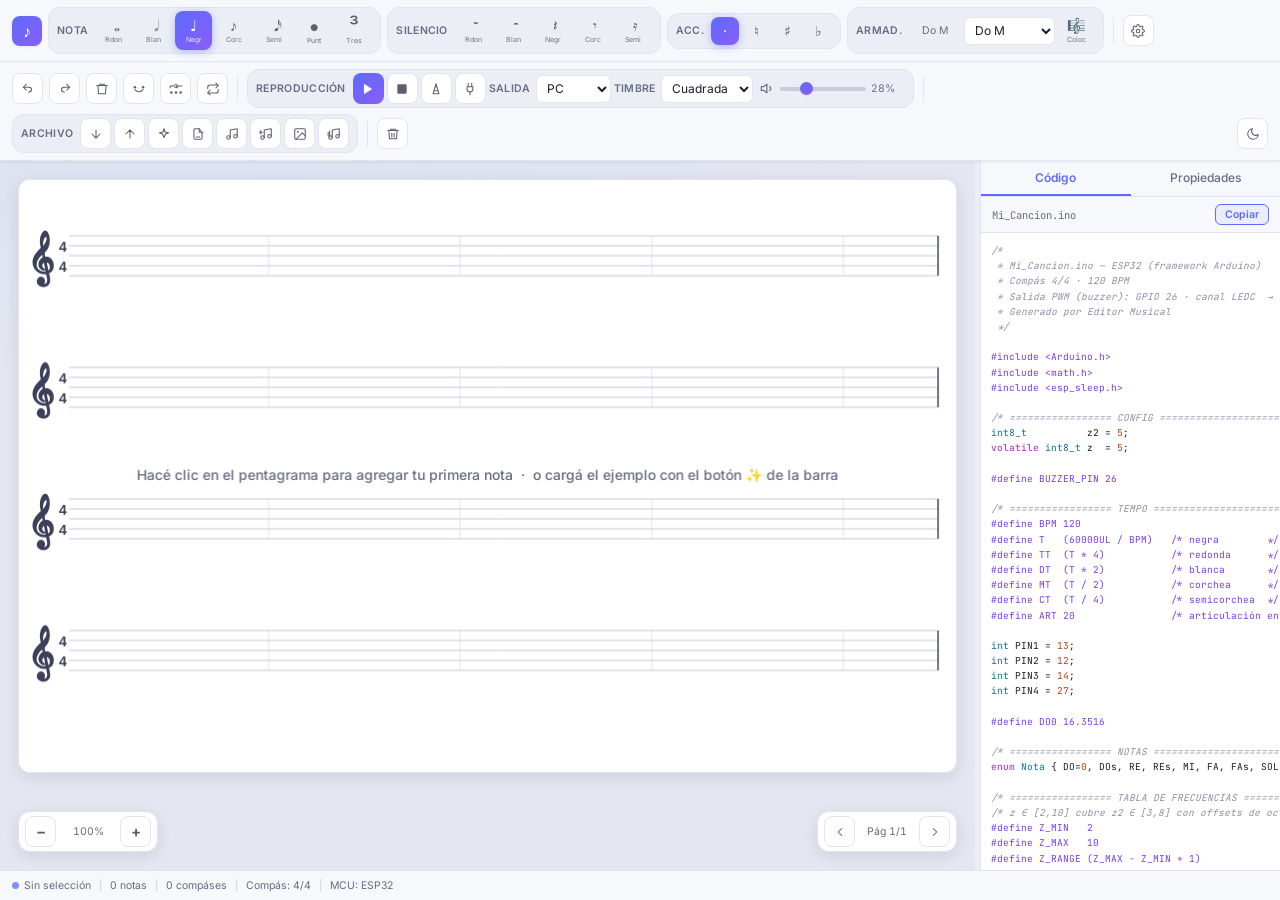
==== commit 8d0ae3d6: "Mostrar la armadura vigente como indicador visual en la barra" ====
--- a/index.html
+++ b/index.html
@@ -51,6 +51,10 @@
 
       <div class="tool-group" role="group" aria-label="Armadura">
         <span class="group-label">Armad.</span>
+        <span class="page-label" id="key-current-ind"
+              title="Armadura vigente en la nota seleccionada (o en el compás 1) — solo informativo, no es editable acá">
+          Do M
+        </span>
         <select class="sel-input" id="key-tool-sel" title="Armadura a colocar">
           <option value="0">Do M</option>
           <option value="1">Sol M · 1♯</option>
@@ -96,6 +100,14 @@
               <option value="3/4">3/4</option>
               <option value="4/4" selected>4/4</option>
               <option value="6/8">6/8</option>
+            </select>
+          </label>
+
+          <label class="field-group" title="Clave del pentagrama (solo visual: recoloca las notas en las líneas, no cambia el sonido ni el código)">
+            <span class="field-label">Clave</span>
+            <select class="sel-input" id="clef-sel">
+              <option value="treble" selected>Sol</option>
+              <option value="bass">Fa</option>
             </select>
           </label>
 
@@ -424,13 +436,13 @@
           </section>
 
           <section class="prop-section">
-            <h3 class="section-title">Líneas del pentagrama</h3>
+            <h3 class="section-title">Líneas del pentagrama · <span id="staff-ref-clef">clave de Sol</span></h3>
             <div class="staff-ref">
-              <div class="staff-ref-row"><span>Línea 5 (sup.)</span><strong>FA⁺</strong></div>
-              <div class="staff-ref-row"><span>Línea 4</span><strong>RE⁺</strong></div>
-              <div class="staff-ref-row"><span>Línea 3</span><strong>SI</strong></div>
-              <div class="staff-ref-row"><span>Línea 2</span><strong>SOL</strong></div>
-              <div class="staff-ref-row"><span>Línea 1 (inf.)</span><strong>MI ← ref. 0</strong></div>
+              <div class="staff-ref-row"><span>Línea 5 (sup.)</span><strong id="staff-ref-l5">FA⁺</strong></div>
+              <div class="staff-ref-row"><span>Línea 4</span><strong id="staff-ref-l4">RE⁺</strong></div>
+              <div class="staff-ref-row"><span>Línea 3</span><strong id="staff-ref-l3">SI</strong></div>
+              <div class="staff-ref-row"><span>Línea 2</span><strong id="staff-ref-l2">SOL</strong></div>
+              <div class="staff-ref-row"><span>Línea 1 (inf.)</span><strong id="staff-ref-l1">MI ← ref. 0</strong></div>
             </div>
           </section>
 
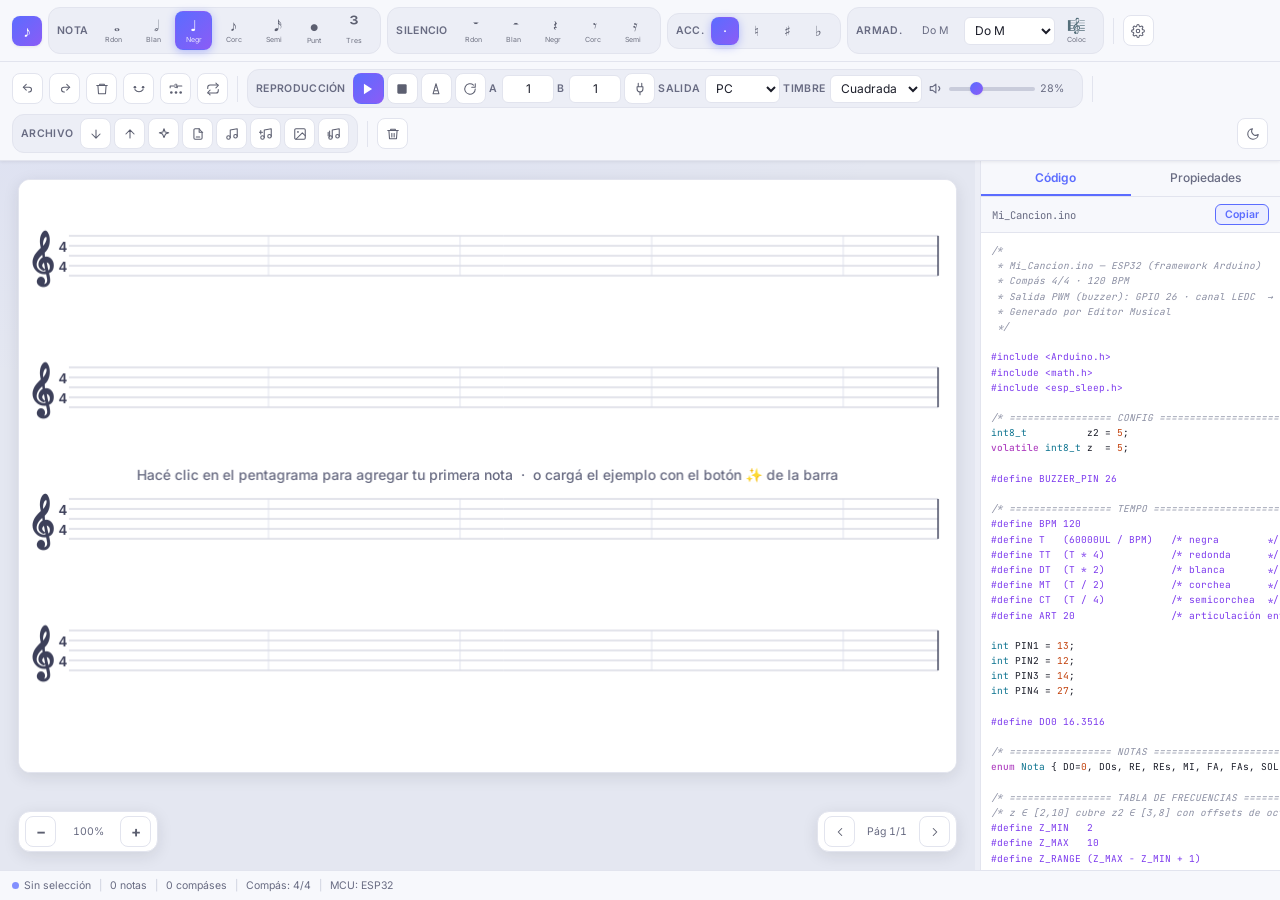
==== commit c9354f3b: "Agregar bucle A-B: reproducir en loop un rango de compases buildSchedule() gana un límite superior d" ====
--- a/index.html
+++ b/index.html
@@ -7,6 +7,8 @@
   <title>Editor Musical · Microcontroladores</title>
   <link rel="icon" href="data:image/svg+xml,%3Csvg%20xmlns%3D%27http%3A%2F%2Fwww.w3.org%2F2000%2Fsvg%27%20viewBox%3D%270%200%2032%2032%27%3E%0A%3Cdefs%3E%3ClinearGradient%20id%3D%27g%27%20x1%3D%270%27%20y1%3D%270%27%20x2%3D%271%27%20y2%3D%271%27%3E%0A%3Cstop%20offset%3D%270%27%20stop-color%3D%27%235B6CFF%27%2F%3E%3Cstop%20offset%3D%271%27%20stop-color%3D%27%238B5CF6%27%2F%3E%0A%3C%2FlinearGradient%3E%3C%2Fdefs%3E%0A%3Crect%20width%3D%2732%27%20height%3D%2732%27%20rx%3D%277%27%20fill%3D%27url%28%23g%29%27%2F%3E%0A%3Ctext%20x%3D%2716%27%20y%3D%2724%27%20font-family%3D%27Georgia%2Cserif%27%20font-size%3D%2722%27%20text-anchor%3D%27middle%27%20fill%3D%27%23FFFFFF%27%3E%26%239834%3B%3C%2Ftext%3E%0A%3C%2Fsvg%3E">
   <link rel="stylesheet" href="css/style.css">
+  <link rel="manifest" href="manifest.json">
+  <meta name="theme-color" content="#5B6CFF">
 </head>
 <body>
 
@@ -172,6 +174,17 @@
         <button class="icon-btn" id="btn-metronome" title="Metrónomo (acento en el primer beat de cada compás)" aria-label="Metrónomo" aria-pressed="false">
           <svg viewBox="0 0 24 24"><path d="M12 3l5 17H7z"/><path d="M9.5 15h5"/><circle cx="12" cy="9" r="1" fill="currentColor" stroke="none"/></svg>
         </button>
+        <button class="icon-btn" id="btn-loop" title="Bucle A-B: repite en bucle el rango de compases A-B (solo salida PC)" aria-label="Bucle A-B" aria-pressed="false">
+          <svg viewBox="0 0 24 24"><path d="M21 12a9 9 0 1 1-3-6.7"/><polyline points="21 3 21 9 15 9"/></svg>
+        </button>
+        <label class="field-group" title="Compás inicial del bucle A-B">
+          <span class="field-label">A</span>
+          <input type="number" class="num-input" id="loop-from" min="1" value="1">
+        </label>
+        <label class="field-group" title="Compás final del bucle A-B">
+          <span class="field-label">B</span>
+          <input type="number" class="num-input" id="loop-to" min="1" value="1">
+        </label>
         <button class="icon-btn" id="btn-serial" title="Conectar microcontrolador por USB (modo en vivo)" aria-label="Conectar microcontrolador">
           <svg viewBox="0 0 24 24"><path d="M9 2v6M15 2v6M7 8h10v4a5 5 0 0 1-10 0z"/><path d="M12 17v5"/></svg>
         </button>
@@ -362,28 +375,13 @@
 
           <section class="prop-section">
             <h3 class="section-title">Tonalidad por compás</h3>
-            <p class="note-small" style="margin-bottom:8px">
-              La armadura del <strong>compás 1</strong> se elige con «Armadura» en la barra superior.
-              Acá podés cambiarla desde cualquier compás (los siguientes heredan la nueva
-              tonalidad hasta el próximo cambio), o con la herramienta 🎼 sobre la partitura.
+            <p class="note-small">
+              La armadura del <strong>compás 1</strong> se elige con «Armadura» en Ajustes ⚙.
+              Para cambiarla a mitad de pieza, usá la herramienta <strong>🎼 Armadura</strong> de
+              la barra: elegí la nueva tonalidad y hacé clic en el compás (2 o posterior) donde
+              empieza a regir. Para quitar un cambio ya puesto, hacé clic sobre su marca en la
+              partitura (los glifos ♯/♭ arriba del pentagrama) y presioná Supr.
             </p>
-            <div class="repeat-form">
-              <span class="field-label">Compás</span>
-              <input class="num-input rep-input" type="number" id="key-change-measure" min="2" value="2" title="Desde qué compás aplica">
-              <select class="sel-input" id="key-change-key" title="Nueva armadura">
-                <option value="0">Do M</option>
-                <option value="1">Sol M · 1♯</option>
-                <option value="2">Re M · 2♯</option>
-                <option value="3">La M · 3♯</option>
-                <option value="4">Mi M · 4♯</option>
-                <option value="-1">Fa M · 1♭</option>
-                <option value="-2">Si♭ M · 2♭</option>
-                <option value="-3">Mi♭ M · 3♭</option>
-                <option value="-4">La♭ M · 4♭</option>
-              </select>
-              <button class="copy-btn" id="key-change-add">Agregar</button>
-            </div>
-            <div id="key-change-list" class="repeat-list"></div>
           </section>
 
           <section class="prop-section">
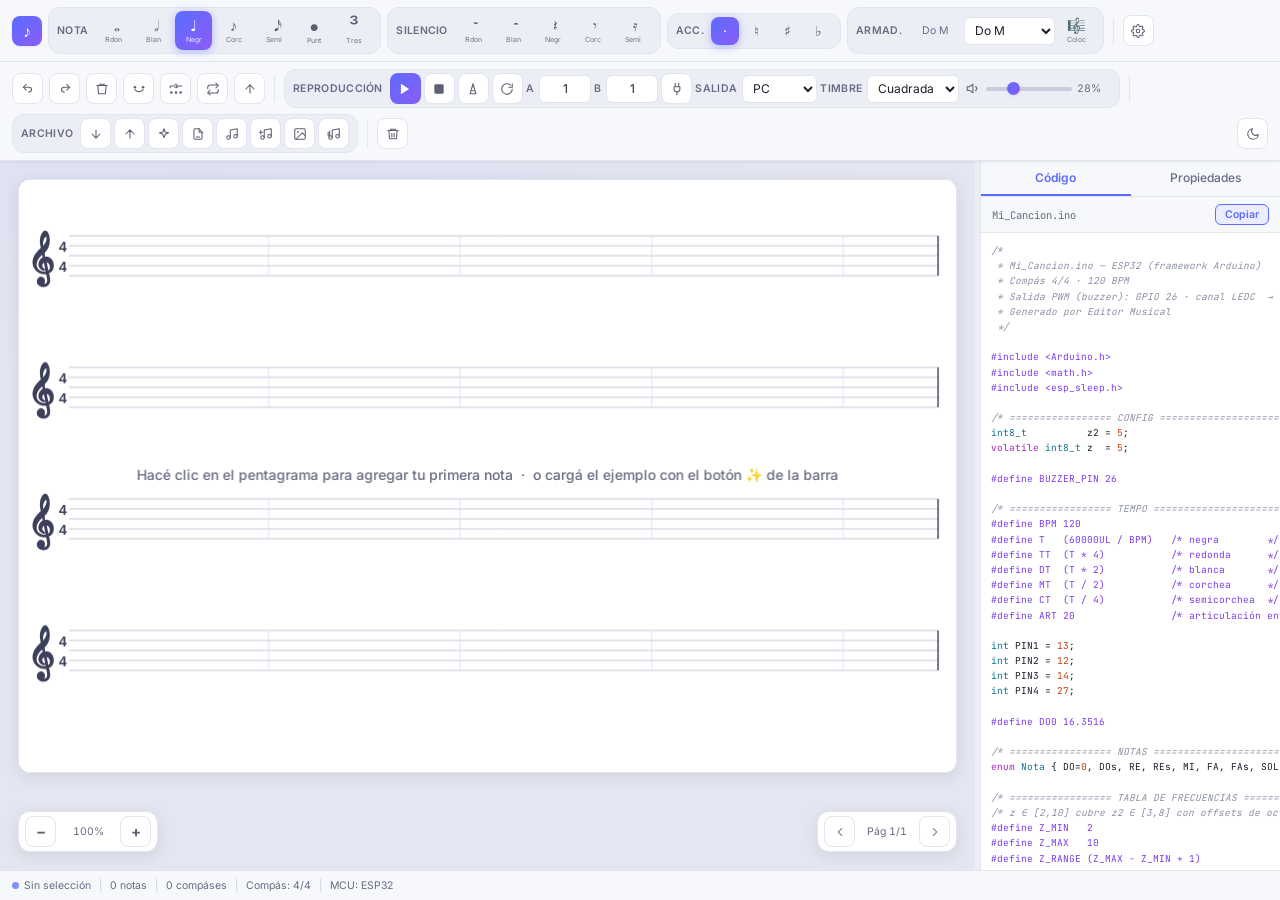
==== commit f6ae5234: "Agregar transposición global de la pieza en semitonos transposeNote() en music.js reescribe nota+acc" ====
--- a/index.html
+++ b/index.html
@@ -161,6 +161,9 @@
       <button class="icon-btn" id="btn-repeat-toggle" title="Repeticiones (panel flotante)" aria-label="Repeticiones" aria-pressed="false">
         <svg viewBox="0 0 24 24"><path d="M17 2l4 4-4 4"/><path d="M3 11V9a4 4 0 0 1 4-4h14"/><path d="M7 22l-4-4 4-4"/><path d="M21 13v2a4 4 0 0 1-4 4H3"/></svg>
       </button>
+      <button class="icon-btn" id="btn-transpose" title="Transponer toda la pieza N semitonos" aria-label="Transponer">
+        <svg viewBox="0 0 24 24"><path d="M12 19V5"/><path d="M5 12l7-7 7 7"/></svg>
+      </button>
       <div class="divider"></div>
 
       <div class="tool-group" role="group" aria-label="Reproducción">
